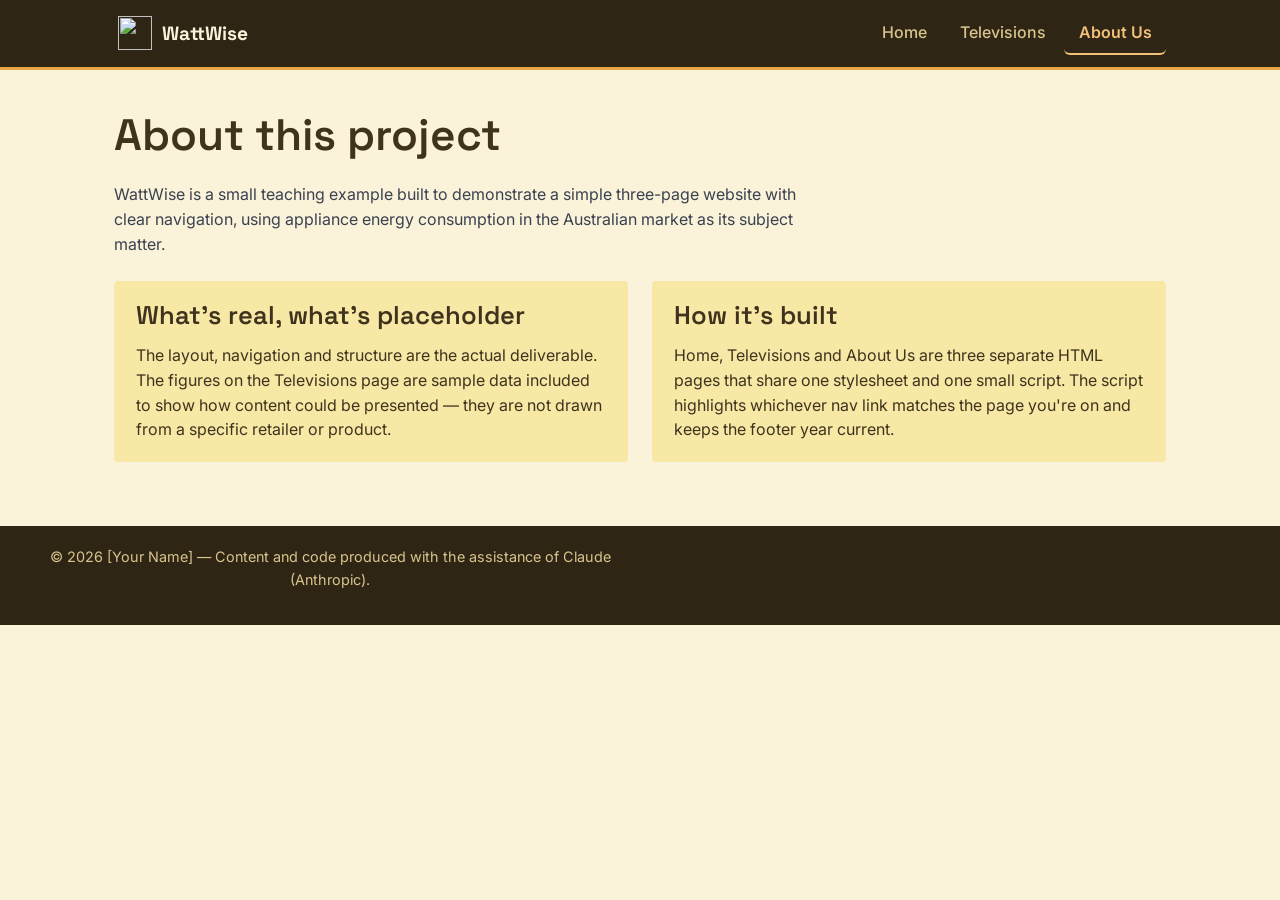
==== about.html @ 9c5cedf1 "Into 3 html file" ====
<!DOCTYPE html>
<html lang="en-AU">
<head>
<meta charset="UTF-8">
<meta name="viewport" content="width=device-width, initial-scale=1.0">
<title>WattWise — About Us</title>
<link rel="preconnect" href="https://fonts.googleapis.com">
<link rel="preconnect" href="https://fonts.gstatic.com" crossorigin>
<link href="https://fonts.googleapis.com/css2?family=Space+Grotesk:wght@500;600;700&family=Inter:wght@400;500;600&display=swap" rel="stylesheet">
<link rel="stylesheet" href="styles.css">
</head>
<body>

<header class="site-header">
  <div class="header-inner">
    <a href="index.html" class="logo" aria-label="WattWise home">
      <img src="C:\Users\User\Documents\GitHub\COS30045\PowerIcon.png" alt="" class="logo-mark">
      <span class="logo-text">WattWise</span>
    </a>

    <nav class="main-nav" aria-label="Main">
      <ul>
        <li><a href="index.html" class="nav-link">Home</a></li>
        <li><a href="televisions.html" class="nav-link">Televisions</a></li>
        <li><a href="about.html" class="nav-link">About Us</a></li>
      </ul>
    </nav>
  </div>
</header>

<main>

  <h1>About this project</h1>
  <p class="page-intro">WattWise is a small teaching example built to demonstrate a simple three-page website with clear navigation, using appliance energy consumption in the Australian market as its subject matter.</p>

  <div class="about-grid">
    <div class="about-card">
      <h2>What's real, what's placeholder</h2>
      <p>The layout, navigation and structure are the actual deliverable. The figures on the Televisions page are sample data included to show how content could be presented — they are not drawn from a specific retailer or product.</p>
    </div>
    <div class="about-card">
      <h2>How it's built</h2>
      <p>Home, Televisions and About Us are three separate HTML pages that share one stylesheet and one small script. The script highlights whichever nav link matches the page you're on and keeps the footer year current.</p>
    </div>
  </div>

</main>

<footer class="site-footer">
  <p>© <span id="year"></span> [Your Name] — Content and code produced with the assistance of Claude (Anthropic).</p>
</footer>

<script src="script.js"></script>
</body>
</html>
---- styles.css ----
/* ============================================
   WattWise — design tokens
   Palette drawn from a "power/energy" logo concept.
   Replace these hex values if you have an official logo to match.
   ============================================ */
:root {
  /* Colours sampled directly from the WattWise power-icon logo */
  --ink: #3F331E;
  --ink-deep: #2E2515;
  --paper: #FBF3D9;
  --paper-alt: #F8E8A5;
  --amber: #EBA746;
  --amber-light: #F2C179;
  --brown: #7D6744;
  --teal: #4C8C6B;
  --ember: #A6522B;
  --line: #D9C48C;

  --font-head: "Space Grotesk", "Segoe UI", sans-serif;
  --font-body: "Inter", "Segoe UI", sans-serif;
}

* { box-sizing: border-box; }

html { scroll-behavior: smooth; }

body {
  margin: 0;
  font-family: var(--font-body);
  color: var(--ink);
  background: var(--paper);
  line-height: 1.55;
}

h1, h2 {
  font-family: var(--font-head);
  font-weight: 600;
  line-height: 1.15;
  margin: 0 0 0.5em 0;
}

h1 { font-size: clamp(2rem, 4vw, 2.75rem); }
h2 { font-size: clamp(1.3rem, 2.5vw, 1.6rem); }

p { margin: 0 0 1em 0; max-width: 68ch; }

a { color: inherit; }

:focus-visible {
  outline: 3px solid var(--teal);
  outline-offset: 2px;
}

/* ---------- Header / nav ---------- */

.site-header {
  background: var(--ink-deep);
  border-bottom: 3px solid var(--amber);
  position: sticky;
  top: 0;
  z-index: 10;
}

.header-inner {
  max-width: 1100px;
  margin: 0 auto;
  padding: 0.75rem 1.5rem;
  display: flex;
  align-items: center;
  justify-content: space-between;
  gap: 1rem;
  flex-wrap: wrap;
}

.logo {
  display: flex;
  align-items: center;
  gap: 0.6rem;
  text-decoration: none;
  padding: 0.25rem;
  border-radius: 6px;
  transition: transform 0.15s ease;
}

.logo:hover { transform: translateY(-1px); }

.logo-mark { width: 34px; height: 34px; display: block; }

.logo-text {
  font-family: var(--font-head);
  font-weight: 700;
  font-size: 1.2rem;
  color: var(--paper);
}

.main-nav ul {
  list-style: none;
  display: flex;
  gap: 0.25rem;
  margin: 0;
  padding: 0;
}

.nav-link {
  display: inline-block;
  text-decoration: none;
  color: #D9C48C;
  font-weight: 500;
  padding: 0.5rem 0.9rem;
  border-radius: 6px;
  border-bottom: 2px solid transparent;
  transition: color 0.15s ease, background 0.15s ease, border-color 0.15s ease;
}

.nav-link:hover {
  color: var(--paper);
  background: rgba(247, 193, 91, 0.12);
}

.nav-link.active {
  color: var(--amber-light);
  border-bottom-color: var(--amber-light);
  font-weight: 600;
}

/* ---------- Page sections ---------- */

main {
  max-width: 1100px;
  margin: 0 auto;
  padding: 2.5rem 1.5rem 4rem;
}

.page-intro { max-width: 70ch; color: #3A4150; }

/* ---------- Home: hero ---------- */

.hero {
  display: grid;
  grid-template-columns: 1.1fr 0.9fr;
  gap: 2.5rem;
  align-items: center;
  margin-bottom: 3rem;
}

.hero-sub { color: #3A4150; font-size: 1.05rem; }

.cta {
  display: inline-block;
  margin-top: 0.5rem;
  background: var(--amber);
  color: var(--ink-deep);
  font-weight: 600;
  padding: 0.75rem 1.4rem;
  border-radius: 6px;
  text-decoration: none;
  transition: background 0.15s ease;
}

.cta:hover { background: var(--amber-light); }

.hero-art { display: flex; justify-content: center; }

.dial { width: 100%; max-width: 260px; }
.dial-ring { fill: none; stroke: var(--line); stroke-width: 10; }
.dial-fill { fill: var(--amber); opacity: 0.85; }
.dial-hub { fill: var(--paper); stroke: var(--ink-deep); stroke-width: 3; }
.dial-needle line {
  stroke: var(--ink-deep);
  stroke-width: 4;
  stroke-linecap: round;
  transform-origin: 130px 130px;
  transform: rotate(-40deg);
  animation: needle-settle 1.1s ease-out;
}
.dial-pin { fill: var(--ember); }

@keyframes needle-settle {
  from { transform: rotate(-140deg); }
  to { transform: rotate(-40deg); }
}

@media (prefers-reduced-motion: reduce) {
  .dial-needle line { animation: none; }
}

/* ---------- Stat cards ---------- */

.stat-row {
  display: grid;
  grid-template-columns: repeat(3, 1fr);
  gap: 1.25rem;
  margin-bottom: 3rem;
}

.stat-card {
  background: var(--paper-alt);
  border-left: 4px solid var(--accent, var(--amber));
  padding: 1.1rem 1.3rem;
  border-radius: 4px;
}

.stat-num {
  font-family: var(--font-head);
  font-weight: 700;
  font-size: 1.5rem;
  margin: 0 0 0.15em 0;
}

.stat-label { margin: 0 0 0.4em 0; color: #3A4150; }

.stat-note {
  margin: 0;
  font-size: 0.8rem;
  color: #767C88;
  font-style: italic;
}

.info-block {
  border-top: 1px solid var(--line);
  padding-top: 2rem;
  max-width: 75ch;
}

/* ---------- Televisions page ---------- */

.table-wrap { margin: 1.75rem 0 2.5rem; overflow-x: auto; }

table {
  border-collapse: collapse;
  width: 100%;
  min-width: 480px;
}

caption {
  text-align: left;
  font-weight: 600;
  margin-bottom: 0.5rem;
  color: #3A4150;
}

th, td {
  text-align: left;
  padding: 0.65rem 0.9rem;
  border-bottom: 1px solid var(--line);
}

thead th {
  background: var(--ink-deep);
  color: var(--paper);
  font-weight: 600;
}

tbody tr:nth-child(even) { background: var(--paper-alt); }

.table-footnote {
  font-size: 0.85rem;
  color: #767C88;
  margin-top: 0.75rem;
  max-width: 70ch;
}

.rating-example { margin-bottom: 2.5rem; }

.star-bar { display: flex; gap: 0.35rem; margin-top: 0.75rem; }

.star {
  width: 28px;
  height: 28px;
  background: var(--line);
  clip-path: polygon(50% 0%, 61% 35%, 98% 35%, 68% 57%, 79% 91%, 50% 70%, 21% 91%, 32% 57%, 2% 35%, 39% 35%);
}

.star.full { background: var(--teal); }
.star.half {
  background: linear-gradient(90deg, var(--teal) 50%, var(--line) 50%);
}

.tips ul { padding-left: 1.2rem; max-width: 65ch; }
.tips li { margin-bottom: 0.5rem; }

/* ---------- About page ---------- */

.about-grid {
  display: grid;
  grid-template-columns: 1fr 1fr;
  gap: 1.5rem;
  margin-top: 1.5rem;
}

.about-card {
  background: var(--paper-alt);
  padding: 1.25rem 1.4rem;
  border-radius: 4px;
}

.about-card p { margin-bottom: 0; }

/* ---------- Footer ---------- */

.site-footer {
  background: var(--ink-deep);
  color: #D9C48C;
  text-align: center;
  padding: 1.25rem 1.5rem;
  font-size: 0.9rem;
}

/* ---------- Responsive ---------- */

@media (max-width: 720px) {
  .hero { grid-template-columns: 1fr; }
  .hero-art { order: -1; }
  .stat-row { grid-template-columns: 1fr; }
  .about-grid { grid-template-columns: 1fr; }
  .main-nav ul { gap: 0; }
  .nav-link { padding: 0.5rem 0.6rem; font-size: 0.95rem; }
}
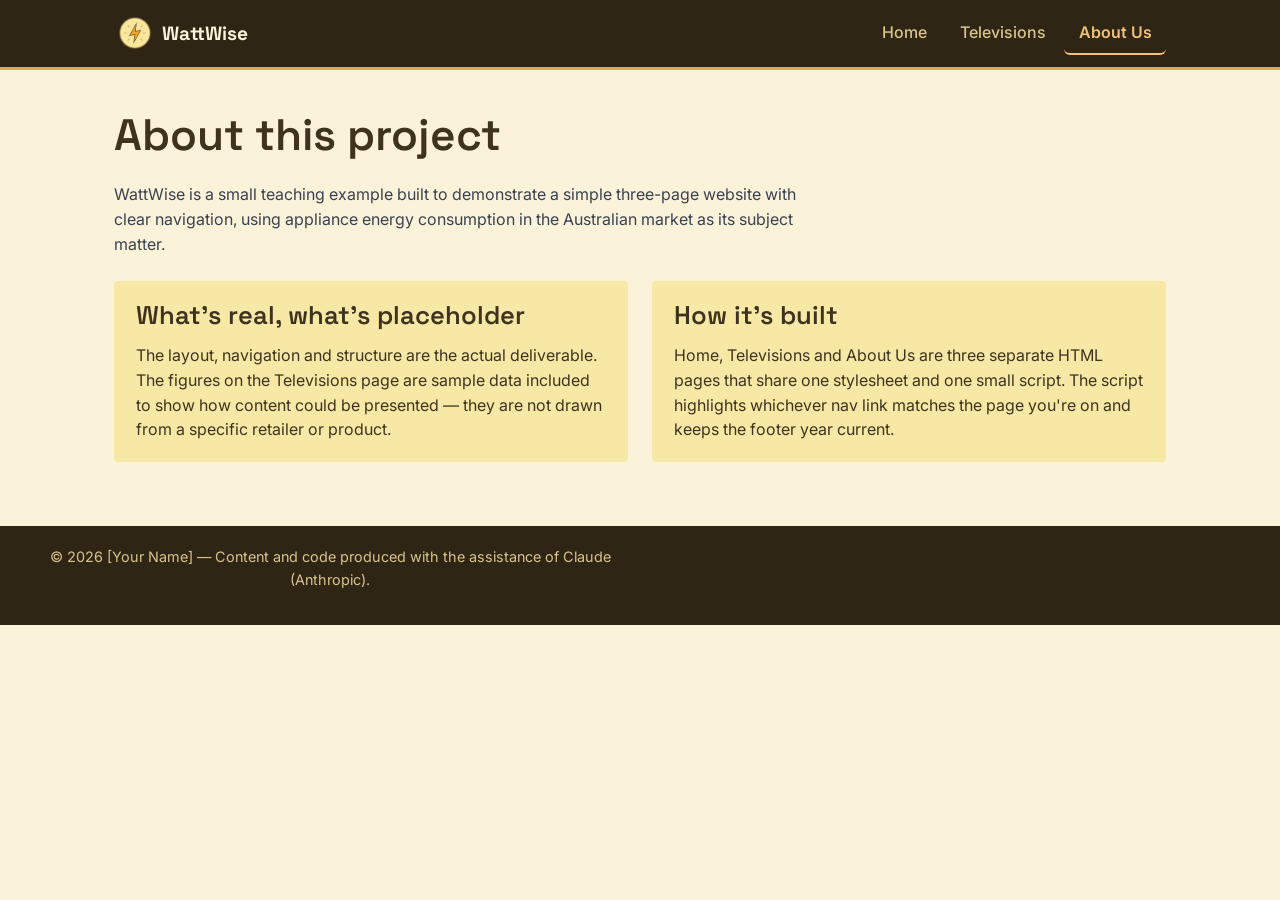
==== commit 151c9fb5: "update" ====
--- a/about.html
+++ b/about.html
@@ -14,7 +14,7 @@
 <header class="site-header">
   <div class="header-inner">
     <a href="index.html" class="logo" aria-label="WattWise home">
-      <img src="C:\Users\User\Documents\GitHub\COS30045\PowerIcon.png" alt="" class="logo-mark">
+      <img src="Images/PowerIcon.png" alt="" class="logo-mark">
       <span class="logo-text">WattWise</span>
     </a>
 
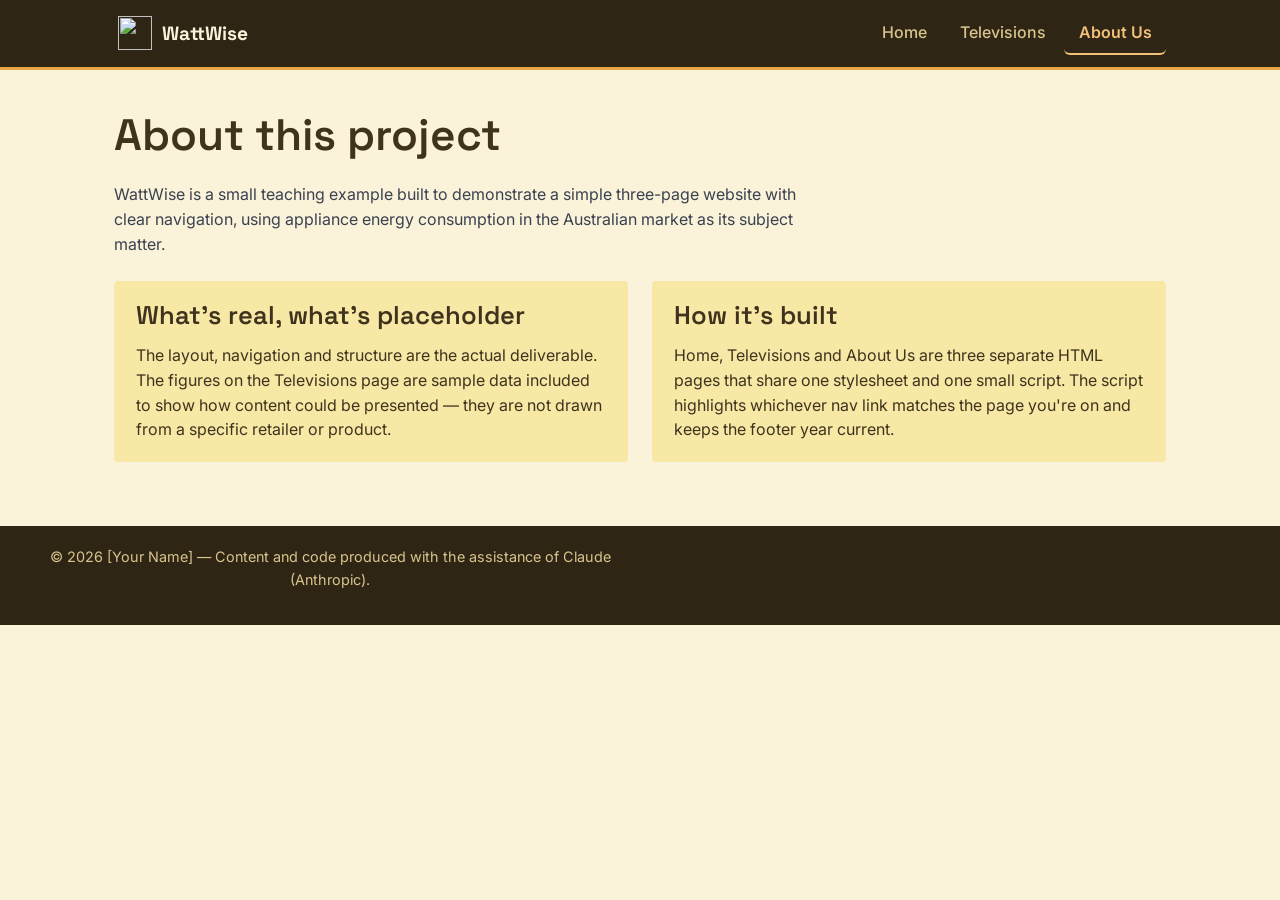
==== commit 8bc85de6: "o" ====
--- a/about.html
+++ b/about.html
@@ -14,7 +14,7 @@
 <header class="site-header">
   <div class="header-inner">
     <a href="index.html" class="logo" aria-label="WattWise home">
-      <img src="Images/PowerIcon.png" alt="" class="logo-mark">
+      <img src="C:\Users\User\Documents\GitHub\COS30045\PowerIcon.png" alt="" class="logo-mark">
       <span class="logo-text">WattWise</span>
     </a>
 
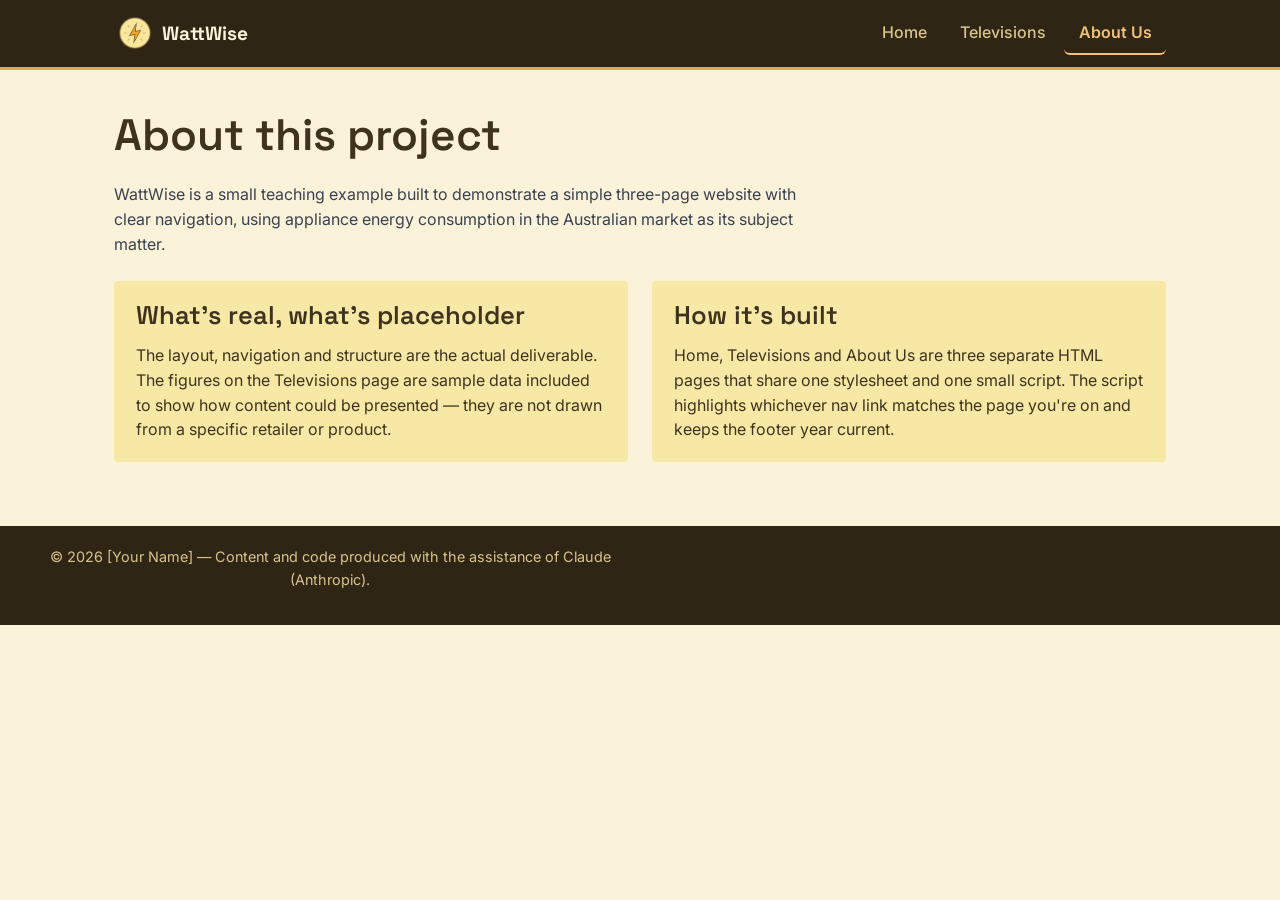
==== commit 5544ccb3: "Update about.html" ====
--- a/about.html
+++ b/about.html
@@ -14,7 +14,7 @@
 <header class="site-header">
   <div class="header-inner">
     <a href="index.html" class="logo" aria-label="WattWise home">
-      <img src="C:\Users\User\Documents\GitHub\COS30045\PowerIcon.png" alt="" class="logo-mark">
+      <img src="PowerIcon.png" alt="" class="logo-mark">
       <span class="logo-text">WattWise</span>
     </a>
 
--- a/styles.css
+++ b/styles.css
@@ -84,7 +84,7 @@
 
 .logo:hover { transform: translateY(-1px); }
 
-.logo-mark { width: 34px; height: 34px; display: block; }
+.logo-mark { width: 34px; height: 34px; }
 
 .logo-text {
   font-family: var(--font-head);
